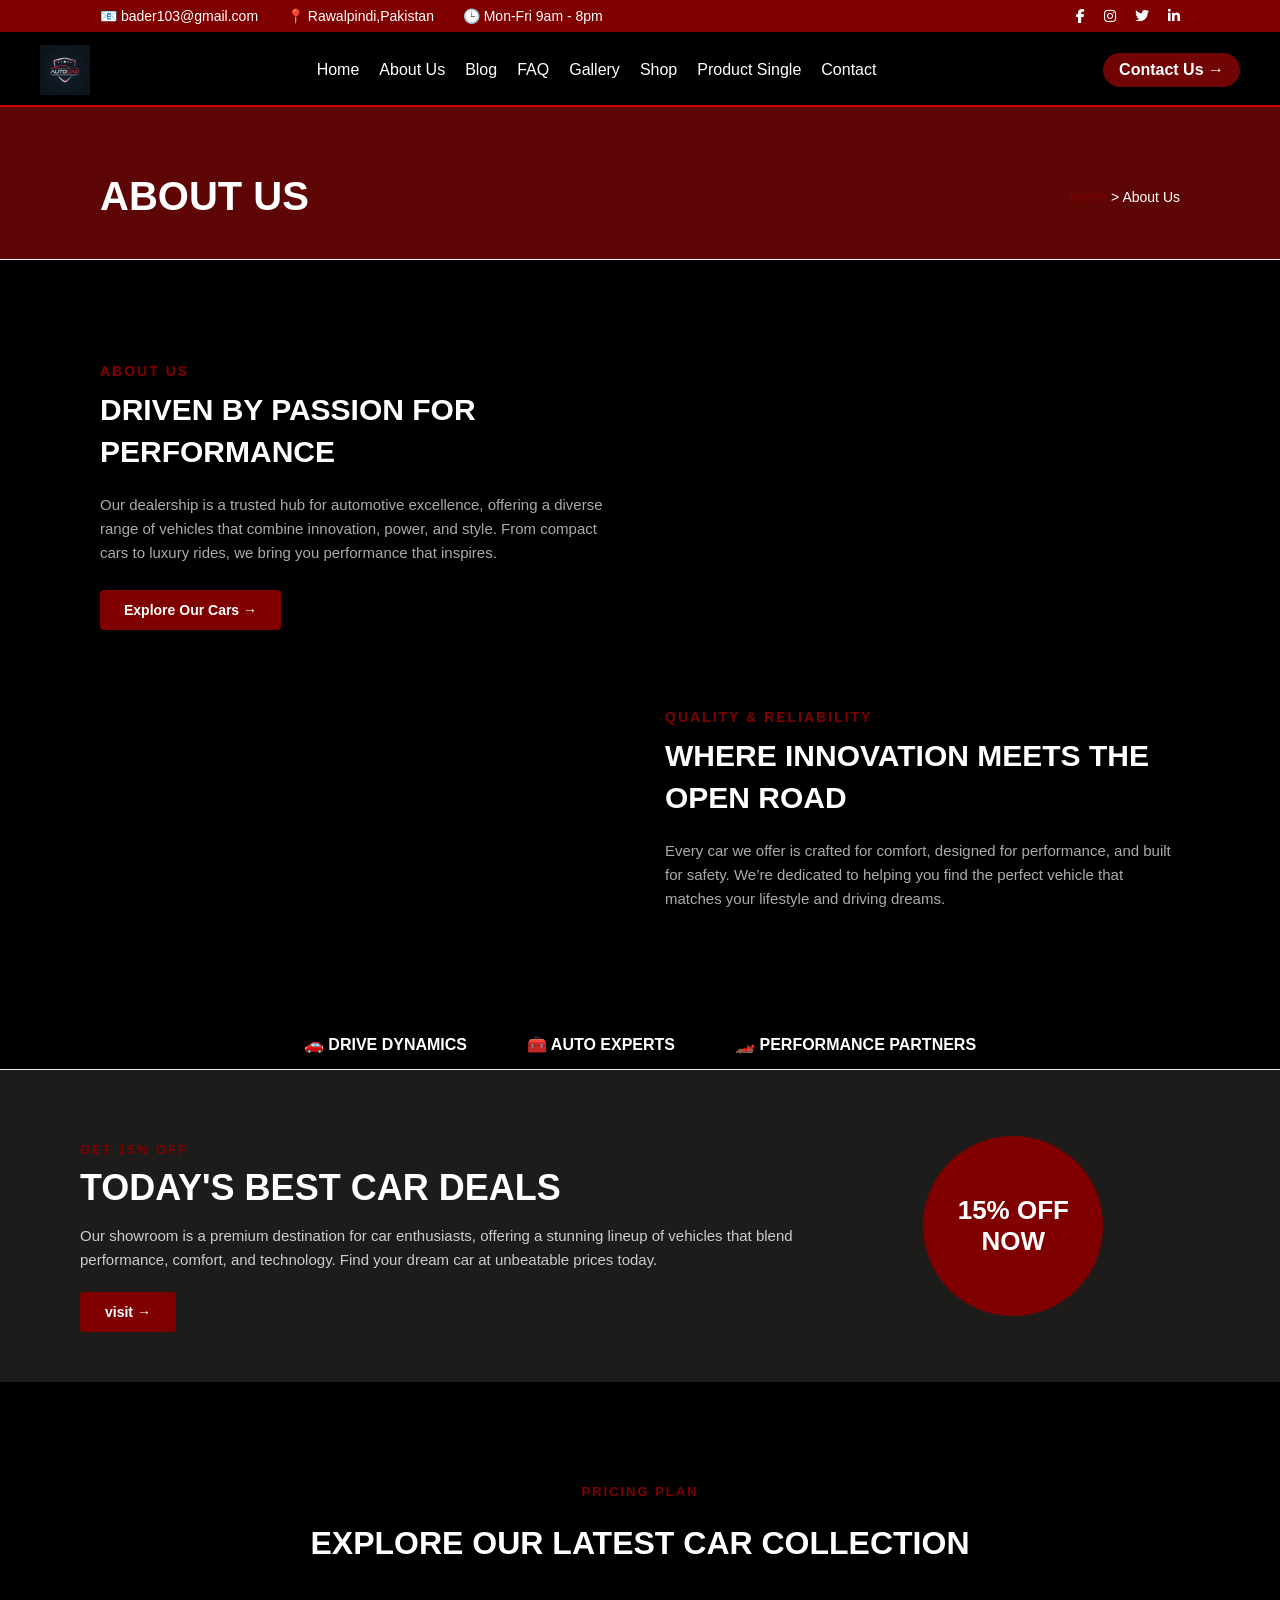
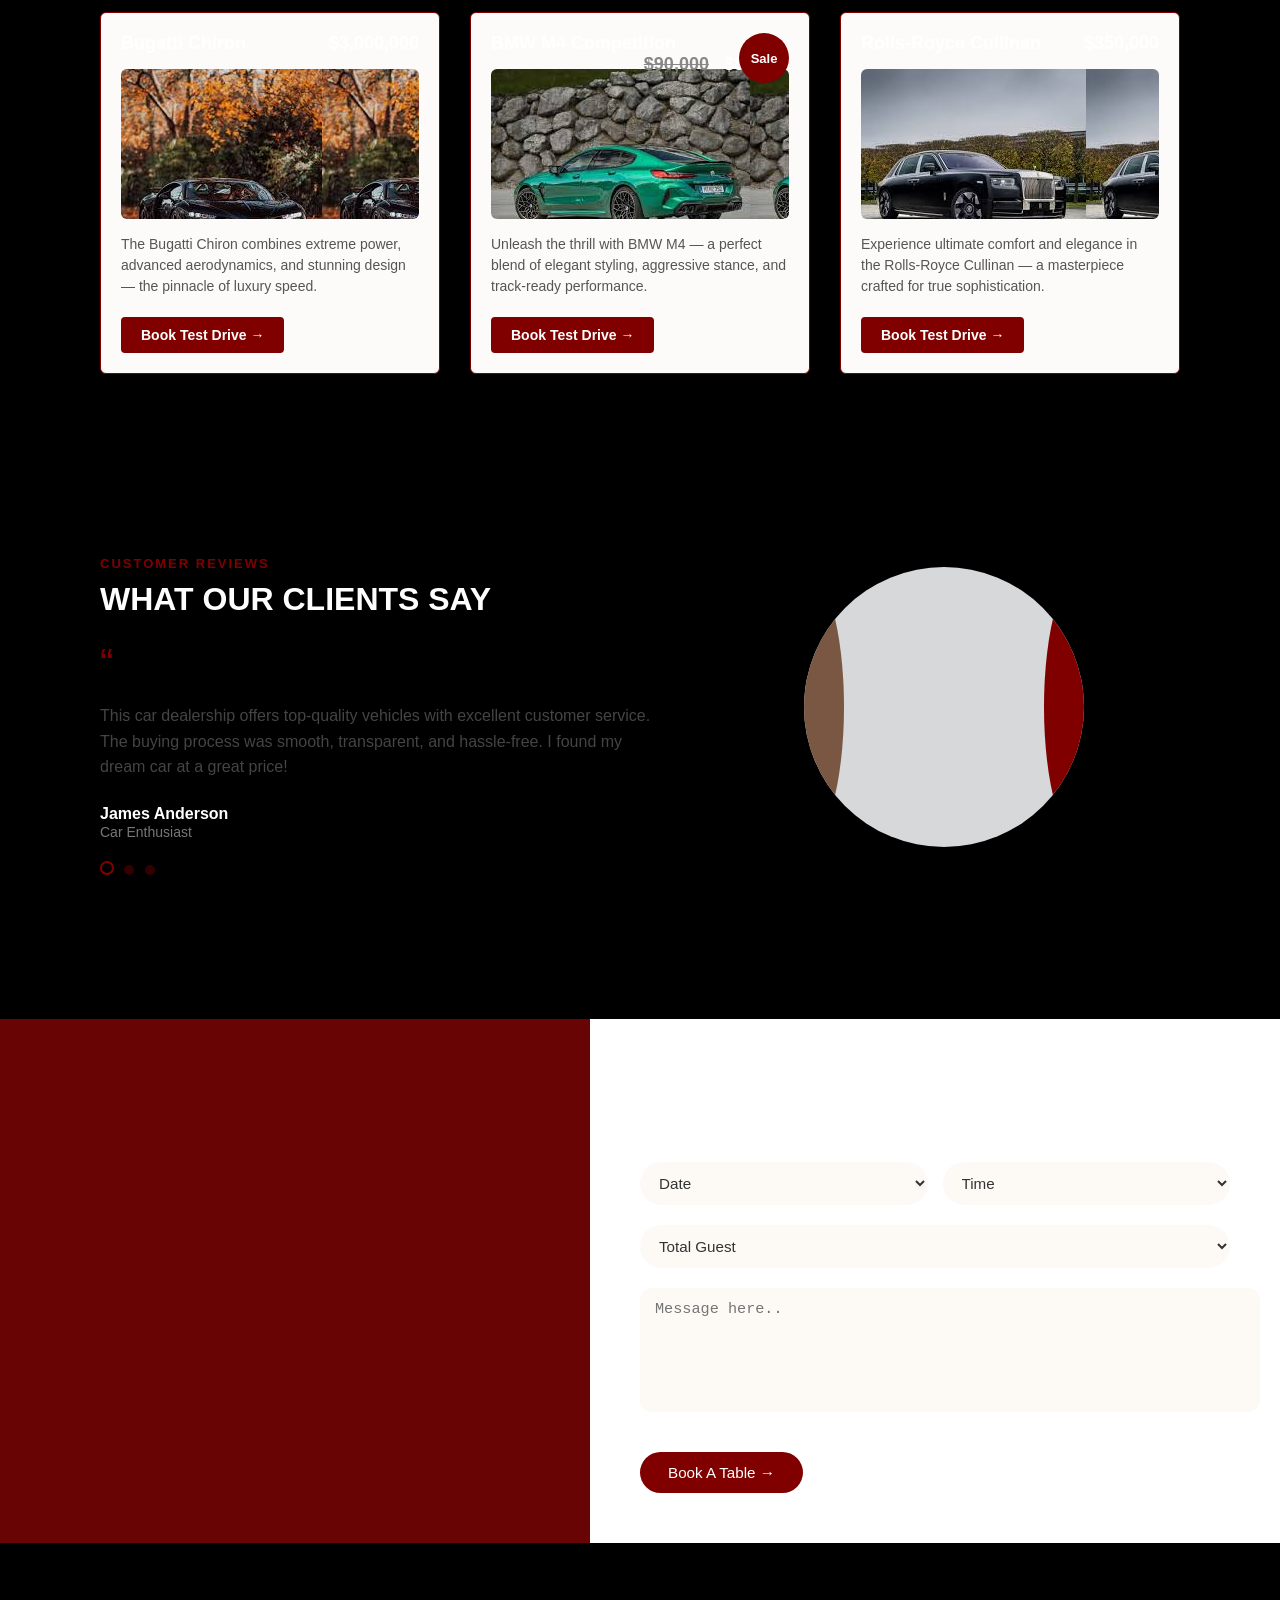
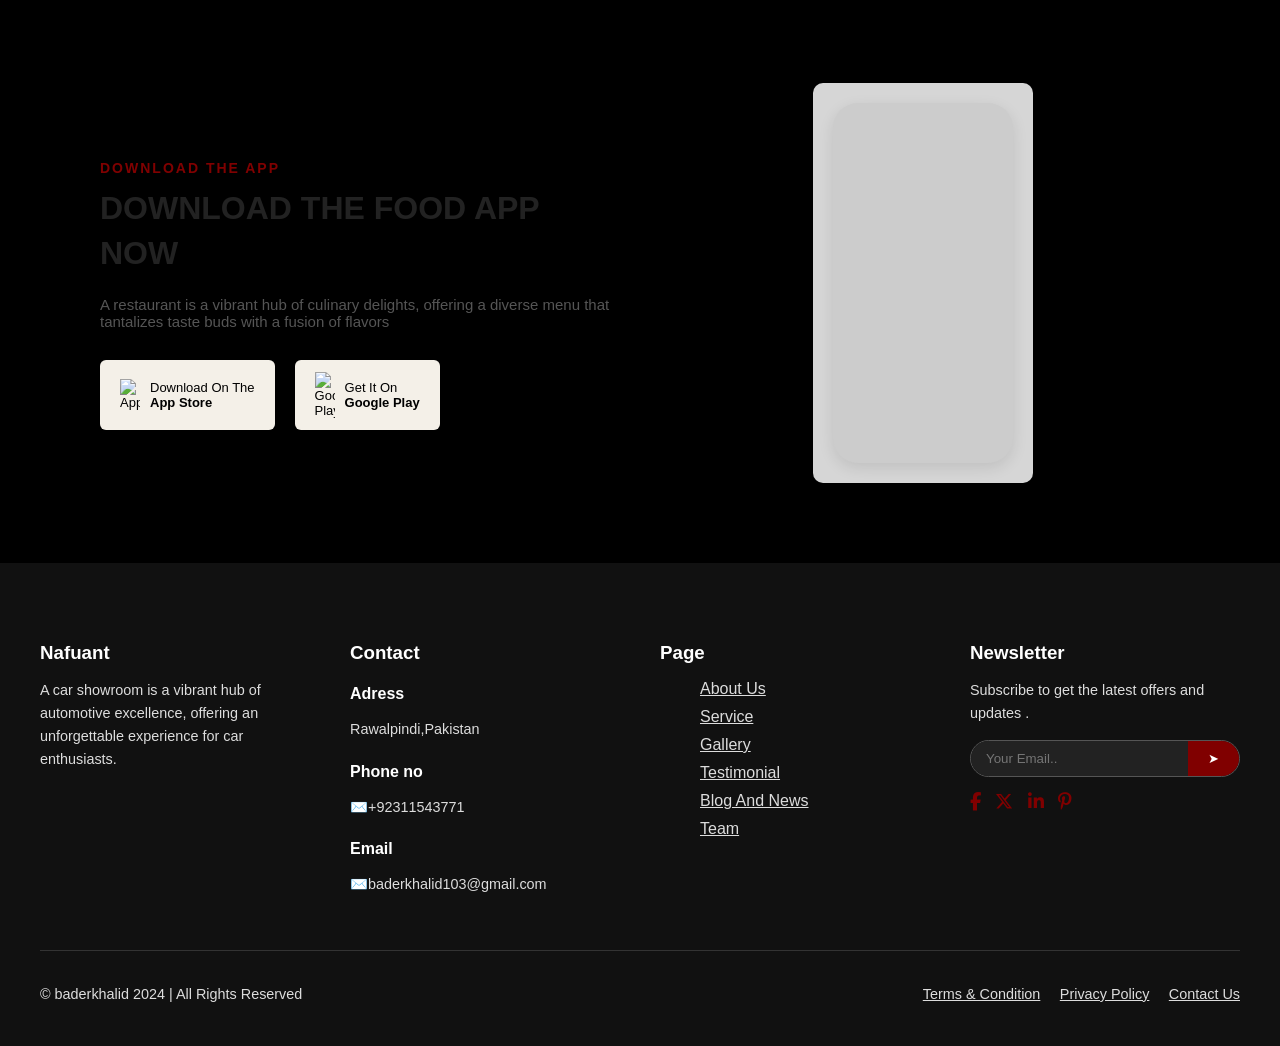
==== About_Us.html @ fc138be5 "Initial commit with all project files" ====
<!DOCTYPE html>
<html lang="en">
<head>
  <meta charset="UTF-8" />
  <meta name="viewport" content="width=device-width, initial-scale=1.0" />
  <title>About Us</title>
   <link
  rel="stylesheet"
  href="https://cdnjs.cloudflare.com/ajax/libs/font-awesome/6.5.1/css/all.min.css"
  integrity="sha512-DTOQO9RWCH3ppGqcWaEA1BIZOC6xxalwEsw9c2QQeAIftl+Vegovlnee1c9QX4TctnWMn13TZye+giMm8e2LwA=="
  crossorigin="anonymous"
  referrerpolicy="no-referrer"
/>

  <style>
    body {
      margin: 0;
      font-family: "Arial", sans-serif;
      background: black;
      color: white;
    }

    /* ===== TOP INFO BAR ===== */
    .topbar {
      background: maroon;
      color: #fff;
      font-size: 14px;
      display: flex;
      justify-content: space-between;
      align-items: center;
      padding: 8px 100px;
      position: sticky;     /* make topbar sticky */
      top: 0;
      z-index: 1000;
    }

    .topbar-left span {
      margin-right: 25px;
    }

    .topbar-right a {
      margin-left: 15px;
      color: white;
      text-decoration: none;
      font-size: 14px;
    }

    .topbar-right a:hover {
      color: black;
    }

    /* ===== HEADER / NAVBAR ===== */
    .header {
      background: #000;
      color: #fff;
      border-bottom: 2px solid #c00;
      position: sticky;   /* keeps navbar below topbar */
      top: 35px;          /* same as topbar height */
      z-index: 999;
    }

    .header .container {
      max-width: 1200px;
      margin: auto;
      padding: 10px 20px;
      display: flex;
      align-items: center;
      justify-content: space-between;
    }

    /* LOGO */
    .logo img {
      height: 50px;
      width: auto;
      display: block;
      object-fit: contain;
    }

    /* NAVIGATION */
    .nav {
      display: flex;
      gap: 20px;
    }

    .nav a {
      color: #fff;
      text-decoration: none;
      font-weight: 500;
      transition: color 0.3s ease;
    }

    .nav a:hover {
      color: #ff0000;
    }

    /* CONTACT BUTTON */
    .contact-btn {
      background: #710404;
      color: #fff;
      padding: 8px 16px;
      border-radius: 25px;
      text-decoration: none;
      font-weight: bold;
      transition: background 0.3s ease;
    }

    .contact-btn:hover {
      background: #ebebeb;
    }

    /* MENU TOGGLE (mobile) */
    .menu-toggle {
      display: none;
      font-size: 24px;
      color: #fff;
      cursor: pointer;
    }

    /* RESPONSIVE NAV */
    @media (max-width: 768px) {
      .nav {
        display: none;
      }
      .menu-toggle {
        display: block;
      }
    }

    /* ===== HERO SECTION ===== */
    .about-hero {
      background: rgb(94, 5, 5);
      padding: 70px 100px 40px;
      display: flex;
      justify-content: space-between;
      align-items: flex-end;
      border-bottom: 1px solid #eee;
      margin-top: 0;
    }

    .about-hero h2 {
      font-size: 40px;
      text-transform: uppercase;
      margin: 0;
    }

    .breadcrumb {
      font-size: 14px;
      color: white;
    }

    .breadcrumb a {
      text-decoration: none;
      color: maroon;
    }
     .breadcrumb :hover{
      color: #000;
     }

    /* ===== ABOUT GRID ===== */
    .about-grid {
      display: grid;
      grid-template-columns: 1fr 1fr;
      gap: 50px;
      align-items: center;
      padding: 80px 100px;
    }

    .about-content h5 {
      font-size: 14px;
      color: maroon;
      text-transform: uppercase;
      letter-spacing: 2px;
      margin-bottom: 10px;
    }

    .about-content h2 {
      font-size: 30px;
      line-height: 1.4;
      margin: 0 0 20px;
      text-transform: uppercase;
    }

    .about-content p {
      font-size: 15px;
      color: #aaa;
      margin-bottom: 25px;
      line-height: 1.6;
    }

    .btn-main {
      display: inline-block;
      padding: 12px 24px;
      background: maroon;
      color: #fff;
      text-decoration: none;
      border-radius: 4px;
      font-size: 14px;
      font-weight: bold;
      transition: 0.3s;
    }

    .btn-main:hover {
      background: #8b0000;
    }

    .about-image {
      background: url('car-showroom.jpg') center/cover no-repeat;
      height: 260px;
      border-radius: 6px;
    }

    /* ===== PARTNERS ===== */
    .partners {
      display: flex;
      justify-content: center;
      align-items: center;
      gap: 60px;
      padding: 15px;
      background: black;
      font-weight: bold;
      font-size: 16px;
      border-bottom: 1px solid #eee;
    }

    /* ===== OFFER BANNER ===== */
    .offer-banner {
      display: grid;
      grid-template-columns: 2fr 1fr;
      background: #1e1c1a;
      color: #fff;
      align-items: center;
      padding: 50px 80px;
    }
    .offer-text h5 {
      color: maroon;
      text-transform: uppercase;
      letter-spacing: 2px;
      font-size: 13px;
      margin-bottom: 10px;
    }
    .offer-text h2 {
      font-size: 36px;
      text-transform: uppercase;
      margin: 0 0 15px;
    }
    .offer-text p {
      font-size: 15px;
      color: #ccc;
      margin-bottom: 20px;
      line-height: 1.6;
    }
    .offer-text a {
      display: inline-block;
      padding: 12px 25px;
      background: maroon;
      color: #fff;
      text-decoration: none;
      border-radius: 4px;
      font-weight: bold;
      font-size: 14px;
    }
    .offer-circle {
      background: maroon;
      color: #fff;
      border-radius: 50%;
      width: 180px;
      height: 180px;
      display: flex;
      justify-content: center;
      align-items: center;
      font-size: 26px;
      font-weight: bold;
      text-align: center;
      margin: auto;
    }

    /* ===== PRICING ===== */
    .pricing {
      text-align: center;
      padding: 80px 100px;
    }
    .pricing h5 {
      color: maroon;
      text-transform: uppercase;
      letter-spacing: 2px;
      font-size: 13px;
      margin-bottom: 10px;
    }
    .pricing h2 {
      font-size: 32px;
      text-transform: uppercase;
      margin-bottom: 50px;
    }
    .pricing-grid {
      display: grid;
      grid-template-columns: repeat(3, 1fr);
      gap: 30px;
    }
    .card {
      background: #fdfbf9;
      border: 1px solid maroon;
      border-radius: 6px;
      padding: 20px;
      text-align: left;
      position: relative;
    }
    .card h3 { font-size: 18px; margin: 0 0 10px; }
    .card .price { font-weight: bold; float: right; }
    .card .old-price { text-decoration: line-through; color: #888; margin-right: 10px; }
    .card .image {
      background: #d6d6d6;
      height: 150px;
      border-radius: 6px;
      margin: 15px 0;
    }
    .card p {
      font-size: 14px;
      color: #555;
      line-height: 1.5;
      margin-bottom: 20px;
    }
    .card a {
      display: inline-block;
      padding: 10px 20px;
      background: maroon;
      color: #fff;
      text-decoration: none;
      border-radius: 4px;
      font-size: 14px;
      font-weight: bold;
    }
    .sale-badge {
      position: absolute;
      top: 20px;
      right: 20px;
      background: maroon;
      color: #fff;
      border-radius: 50%;
      width: 50px;
      height: 50px;
      display: flex;
      justify-content: center;
      align-items: center;
      font-size: 13px;
      font-weight: bold;
    }

    /* ===== TESTIMONIAL ===== */
    .testimonial-section {
      display: grid;
      grid-template-columns: 1.2fr 1fr;
      align-items: center;
      padding: 80px 100px;
      gap: 40px;
    }
    .testimonial-content h5 {
      color: maroon;
      text-transform: uppercase;
      letter-spacing: 2px;
      font-size: 13px;
      margin-bottom: 10px;
    }
    .testimonial-content h2 {
      font-size: 32px;
      text-transform: uppercase;
      margin: 0 0 25px;
    }
    .testimonial-content p {
      font-size: 16px;
      color: #444;
      line-height: 1.6;
      margin-bottom: 25px;
    }
    .testimonial-content .quote {
      font-size: 40px;
      color: maroon;
      line-height: 1;
      margin-bottom: 20px;
    }
    .client-info h4 { margin: 0; font-size: 16px; font-weight: bold; }
    .client-info span { font-size: 14px; color: #777; }
    .dots { margin-top: 20px; }
    .dots span {
      display: inline-block;
      width: 10px;
      height: 10px;
      border-radius: 50%;
      margin-right: 6px;
      background: maroon;
      opacity: 0.4;
      cursor: pointer;
    }
    .dots .active { opacity: 1; border: 2px solid maroon; background: none; }
    .testimonial-image {
      width: 280px;
      height: 280px;
      background: #d6d8da;
      border-radius: 50%;
      margin: auto;
      position: relative;
      overflow: hidden;
    }
    .testimonial-image::before,
    .testimonial-image::after {
      content: "";
      position: absolute;
      top: 0;
      width: 80px;
      height: 100%;
      border-radius: 50%;
    }
    .testimonial-image::before { left: -40px; background: #7a5742; }
    .testimonial-image::after { right: -40px; background: maroon; }

    /* ===== BOOK TABLE ===== */
    .book-table {
      display: flex;
      align-items: stretch;
      justify-content: center;
      margin: 60px auto;
      max-width: 1400px;
      background: #fff;
    }
    .book-left {
      flex: 1;
      background: rgb(105, 4, 4);
      min-height: 400px;
    }
    .book-right {
      flex: 1;
      padding: 50px;
      background: #fff;
    }
    .book-right h2 {
      font-size: 2rem;
      margin-bottom: 30px;
      font-weight: 500;
      letter-spacing: 1px;
    }
    .form-group {
      display: flex;
      gap: 15px;
      margin-bottom: 20px;
    }
    .form-group input,
    .form-group select,
    textarea {
      width: 100%;
      padding: 12px 15px;
      border: none;
      outline: none;
      background: #fdf9f5;
      border-radius: 25px;
      font-size: 0.95rem;
      color: #333;
    }
    textarea {
      border-radius: 12px;
      resize: none;
      min-height: 100px;
    }
    .form-group.full { flex-direction: column; }
    .btn-submit {
      background: maroon;
      color: #fff;
      padding: 12px 28px;
      border: none;
      border-radius: 25px;
      cursor: pointer;
      font-size: 0.95rem;
      font-weight: 500;
      margin-top: 20px;
      display: inline-block;
      transition: 0.3s ease;
    }
    .btn-submit:hover { background: rgb(57, 23, 23); }

    /* ===== DOWNLOAD SECTION ===== */
    .download-section {
      display: grid;
      grid-template-columns: 1fr 1fr;
      align-items: center;
      padding: 80px 100px;
      gap: 50px;
    }
    .download-text h5 {
      color: maroon;
      font-size: 14px;
      text-transform: uppercase;
      margin-bottom: 10px;
      letter-spacing: 2px;
    }
    .download-text h2 {
      font-size: 32px;
      line-height: 1.4;
      margin: 0 0 20px;
      color: #222;
      text-transform: uppercase;
    }
    .download-text p {
      font-size: 15px;
      color: #555;
      margin-bottom: 30px;
    }
    .app-buttons { display: flex; gap: 20px; }
    .app-btn {
      display: flex;
      align-items: center;
      gap: 10px;
      background: #f4f0e8;
      border-radius: 6px;
      padding: 12px 20px;
      text-decoration: none;
      color: #000;
      font-size: 13px;
      transition: 0.3s;
    }
    .app-btn:hover { background: #e6dfd2; }
    .download-image {
      position: relative;
      display: flex;
      justify-content: center;
      align-items: center;
    }
    .bg-rectangle {
      width: 220px;
      height: 400px;
      background: #d6d6d6;
      border-radius: 10px;
    }
    .phone-mockup {
      width: 180px;
      height: 360px;
      background: #ccc;
      border-radius: 25px;
      position: absolute;
      box-shadow: 0 5px 15px rgba(0,0,0,0.1);
    }

    /* ===== FOOTER ===== */
    .footer {
      background: #111;
      color: #ddd;
      padding: 60px 20px 30px;
    }
    .footer-inner {
      display: grid;
      grid-template-columns: repeat(4, 1fr);
      gap: 40px;
      max-width: 1200px;
      margin: auto;
    }
    .footer-col h3, .footer-col h4 { color: #fff; margin-bottom: 15px; }
    .footer-col p { font-size: 0.9rem; line-height: 1.6; }
    .footer-col ul { list-style: none; }
    .footer-col ul li { margin-bottom: 10px; }
    .footer-col ul li a { color: #ddd; transition: color .3s; }
    .footer-col ul li a:hover { color: maroon; }
    .newsletter-box {
      display: flex;
      margin: 15px 0;
      border: 1px solid #555;
      border-radius: 30px;
      overflow: hidden;
    }
    .newsletter-box input {
      flex: 1;
      padding: 10px 15px;
      border: none;
      outline: none;
      background: #222;
      color: #fff;
    }
    .newsletter-box button {
      background: maroon;
      border: none;
      color: #fff;
      padding: 0 20px;
      cursor: pointer;
    }
    .social-icons a {
      display: inline-block;
      margin-right: 10px;
      color: maroon;
      font-size: 18px;
    }
    .footer-bottom {
      margin-top: 40px;
      padding-top: 20px;
      border-top: 1px solid #333;
      display: flex;
      justify-content: space-between;
      align-items: center;
      max-width: 1200px;
      margin-left: auto;
      margin-right: auto;
    }
    .footer-bottom p { font-size: 0.9rem; }
    .footer-links a {
      margin-left: 15px;
      color: #ddd;
      font-size: 0.9rem;
    }
    .footer-links a:hover { color: maroon; }

    /* ===== RESPONSIVE ===== */
    @media (max-width: 1000px) {
      .offer-banner { grid-template-columns: 1fr; text-align: center; }
      .offer-circle { margin: 30px auto 0; }
      .pricing { padding: 60px 30px; }
      .pricing-grid { grid-template-columns: 1fr; }
    }
    @media (max-width: 900px) {
      .topbar, .navbar, .about-hero, .about-grid { padding: 15px 30px; }
      .about-hero { flex-direction: column; align-items: flex-start; }
      .about-grid { grid-template-columns: 1fr; gap: 40px; }
      .testimonial-section { grid-template-columns: 1fr; padding: 60px 40px; text-align: center; }
      .testimonial-image { margin-top: 40px; }
    }
  </style>
</head>
<body>
  


  <!-- TOP INFO BAR -->
  <div class="topbar">
    <div class="topbar-left">
       <span>📧 bader103@gmail.com</span>
      <span>📍 Rawalpindi,Pakistan</span>
      <span>🕒 Mon-Fri 9am - 8pm</span>
    </div>
     <div class="topbar-right">
      <a href="#"><i class="fab fa-facebook-f"></i></a>
      <a href="#"><i class="fab fa-instagram"></i></a>
      <a href="#"><i class="fab fa-twitter"></i></a>
      <a href="#"><i class="fab fa-linkedin-in"></i></a>
    </div>
  </div>
<!-- NAVBAR -->
<header class="header">
  <div class="container">
    <!-- Logo -->
    <div class="logo">
      <a href="Home_1.html">
        <img src="logo.pngg" alt="Logo" />
      </a>
    </div>

    <!-- Navigation -->
    <nav class="nav">
      <a href="Home_1.html">Home </a>
      <a href="About_Us.html">About Us</a>
      <a href="Blog.html">Blog</a>
      <a href="FAQ.html">FAQ</a>
      <a href="Gallery.html">Gallery</a>
      <a href="Shop.html">Shop</a>
      <a href="Product_Single.html">Product Single</a>
      <a href="Contact.html">Contact</a>
    </nav>

    <!-- Contact Button -->
    <a href="Contact.html" class="contact-btn">Contact Us →</a>

    <!-- Mobile Toggle -->
    <div class="menu-toggle" id="menu-btn">☰</div>
  </div>
</header>


  <!-- HERO / TITLE -->
  <!-- HERO / TITLE -->
<section class="about-hero">
  <h2>About Us</h2>
  <p class="breadcrumb"><a href="Home_1.html">Home</a> > About Us</p>
</section>

<!-- ABOUT US CONTENT -->
<section class="about-grid">
  <!-- Text Left -->
  <div class="about-content">
    <h5>About Us</h5>
    <h2>Driven by Passion for Performance</h2>
    <p>
      Our dealership is a trusted hub for automotive excellence, offering a 
      diverse range of vehicles that combine innovation, power, and style. 
      From compact cars to luxury rides, we bring you performance that inspires.
    </p>
    <a href="Gallery.html" class="btn-main">Explore Our Cars →</a>
  </div>

  <!-- Image Right -->
  <div class="about-image"></div>

  <!-- Image Left -->
  <div class="about-image"></div>

  <!-- Text Right -->
  <div class="about-content">
    <h5>Quality & Reliability</h5>
    <h2>Where Innovation Meets the Open Road</h2>
    <p>
      Every car we offer is crafted for comfort, designed for performance, 
      and built for safety. We’re dedicated to helping you find the perfect 
      vehicle that matches your lifestyle and driving dreams.
    </p>
  </div>
</section>


  <!-- Partner / Brand Bar -->
  <div class="partners">
  <span>🚗 DRIVE DYNAMICS</span>
  <span>🧰 AUTO EXPERTS</span>
  <span>🏎️ PERFORMANCE PARTNERS</span>
  </div>

  <!-- Offer Banner -->
  <section class="offer-banner">
  <div class="offer-text">
    <h5>Get 15% Off</h5>
    <h2>Today's Best Car Deals</h2>
    <p>
      Our showroom is a premium destination for car enthusiasts, offering a 
      stunning lineup of vehicles that blend performance, comfort, and technology. 
      Find your dream car at unbeatable prices today.
    </p>
    <a href="Shop.html">visit  →</a>
  </div>
  <div class="offer-circle">
    15% OFF<br>NOW
  </div>
</section>

<!-- Pricing Plan -->
<section class="pricing">
  <h5>Pricing Plan</h5>
  <h2>Explore Our Latest Car Collection</h2>

  <div class="pricing-grid">

    <!-- Card 1 -->
    <div class="card">
      <h3>Bugatti Chiron <span class="price">$3,000,000</span></h3>
      <div class="image" style="background-image: url('bugati.jpeg');"></div>
      <p>The Bugatti Chiron combines extreme power, advanced aerodynamics, and stunning design — the pinnacle of luxury speed.</p>
      <a href="#">Book Test Drive →</a>
    </div>

    <!-- Card 2 -->
    <div class="card">
      <h3>BMW M4 Competition 
        <span class="price"><span class="old-price">$90,000</span> $82,000</span>
      </h3>
      <div class="image" style="background-image: url('bmw.jpg');"></div>
      <p>Unleash the thrill with BMW M4 — a perfect blend of elegant styling, aggressive stance, and track-ready performance.</p>
      <a href="#">Book Test Drive →</a>
      <div class="sale-badge">Sale</div>
    </div>

    <!-- Card 3 -->
    <div class="card">
      <h3>Rolls-Royce Cullinan <span class="price">$350,000</span></h3>
      <div class="image" style="background-image: url('rolls.png');"></div>
      <p>Experience ultimate comfort and elegance in the Rolls-Royce Cullinan — a masterpiece crafted for true sophistication.</p>
      <a href="#">Book Test Drive →</a>
    </div>


  </div>
</section>



  
  <section class="testimonial-section">
    <!-- Left Content -->
    <div class="testimonial-content">
  <h5>Customer Reviews</h5>
  <h2>What Our Clients Say</h2>
  <div class="quote">“</div>
  <p>
    This car dealership offers top-quality vehicles with excellent customer service. 
    The buying process was smooth, transparent, and hassle-free. I found my dream car at a great price!
  </p>
  <div class="client-info">
    <h4>James Anderson</h4>
    <span>Car Enthusiast</span>
  </div>
  <div class="dots">
    <span class="active"></span>
    <span></span>
    <span></span>
  </div>
</div>


    <!-- Right Image -->
    <div class="testimonial-image"></div>
  </section>

  <section class="book-table">
    <!-- Left side image/placeholder -->
    <div class="book-left"></div>

    <!-- Right side form -->
    <div class="book-right">
      <h2>BOOK A TABLE</h2>
      <form>
        <div class="form-group">
          <select>
            <option>Date</option>
          </select>
          <select>
            <option>Time</option>
          </select>
        </div>

        <div class="form-group full">
          <select>
            <option>Total Guest</option>
          </select>
        </div>

        <div class="form-group full">
          <textarea placeholder="Message here.."></textarea>
        </div>

        <button type="submit" class="btn-submit">Book A Table →</button>
      </form>
    </div>
  </section>

  <section class="download-section">
  <div class="download-text">
    <h5>Download The App</h5>
    <h2>Download The Food App Now</h2>
    <p>
      A restaurant is a vibrant hub of culinary delights, offering a diverse
      menu that tantalizes taste buds with a fusion of flavors
    </p>
    <div class="app-buttons">
      <a href="#" class="app-btn">
        <img src="https://upload.wikimedia.org/wikipedia/commons/f/fa/Apple_logo_black.svg" alt="Apple" width="20">
        <span>Download On The <br><strong>App Store</strong></span>
      </a>
      <a href="#" class="app-btn">
        <img src="https://upload.wikimedia.org/wikipedia/commons/d/d0/Google_Play_Arrow_logo.svg" alt="Google Play" width="20">
        <span>Get It On <br><strong>Google Play</strong></span>
      </a>
    </div>
  </div>

  <div class="download-image">
    <div class="bg-rectangle"></div>
    <div class="phone-mockup"></div>
  </div>
</section>


<footer class="footer">
  <div class="footer-inner">

    <div class="footer-col about">
      <h3>Nafuant</h3>
      <p>
       A car showroom is a vibrant hub of automotive excellence, offering an unforgettable experience for car enthusiasts.
      </p>
    </div>

    <div class="footer-col contact">
      <h3>Contact</h3>
      <h4>Adress</h4>
      <p>Rawalpindi,Pakistan</p>
      <h4>Phone no</h4>
      <p>✉️+92311543771</p>
      <h4>Email</h4>
      <p>✉️baderkhalid103@gmail.com</p>
    </div>

    <div class="footer-col page">
      <h3>Page</h3>
      <ul>
        <li><a href="About_Us.html">About Us</a></li>
        <li><a href="Shop.html">Service</a></li>
        <li><a href="Gallery.html">Gallery</a></li>
        <li><a href="Product_Single.html">Testimonial</a></li>
        <li><a href="Blog.html">Blog And News</a></li>
        <li><a href="Home_2.html">Team</a></li>
      </ul>
    </div>

    <div class="footer-col newsletter">
      <h3>Newsletter</h3>
      <p>
        Subscribe to get the latest offers and updates .
      </p>
      <div class="newsletter-box">
        <input type="email" placeholder="Your Email.." />
        <button>➤</button>
      </div>
      <div class="social-icons">
        <a href="#"><i class="fab fa-facebook-f"></i></a>
        <a href="#"><i class="fab fa-x-twitter"></i></a>
        <a href="#"><i class="fab fa-linkedin-in"></i></a>
        <a href="#"><i class="fab fa-pinterest-p"></i></a>
      </div>
    </div>
  </div>

  <div class="footer-bottom">
    <p>© baderkhalid 2024 | All Rights Reserved</p>
    <div class="footer-links">
      <a href="#">Terms & Condition</a>
      <a href="#">Privacy Policy</a>
      <a href="Contact.html">Contact Us</a>
    </div>
  </div>
</footer>


</body>
</html>
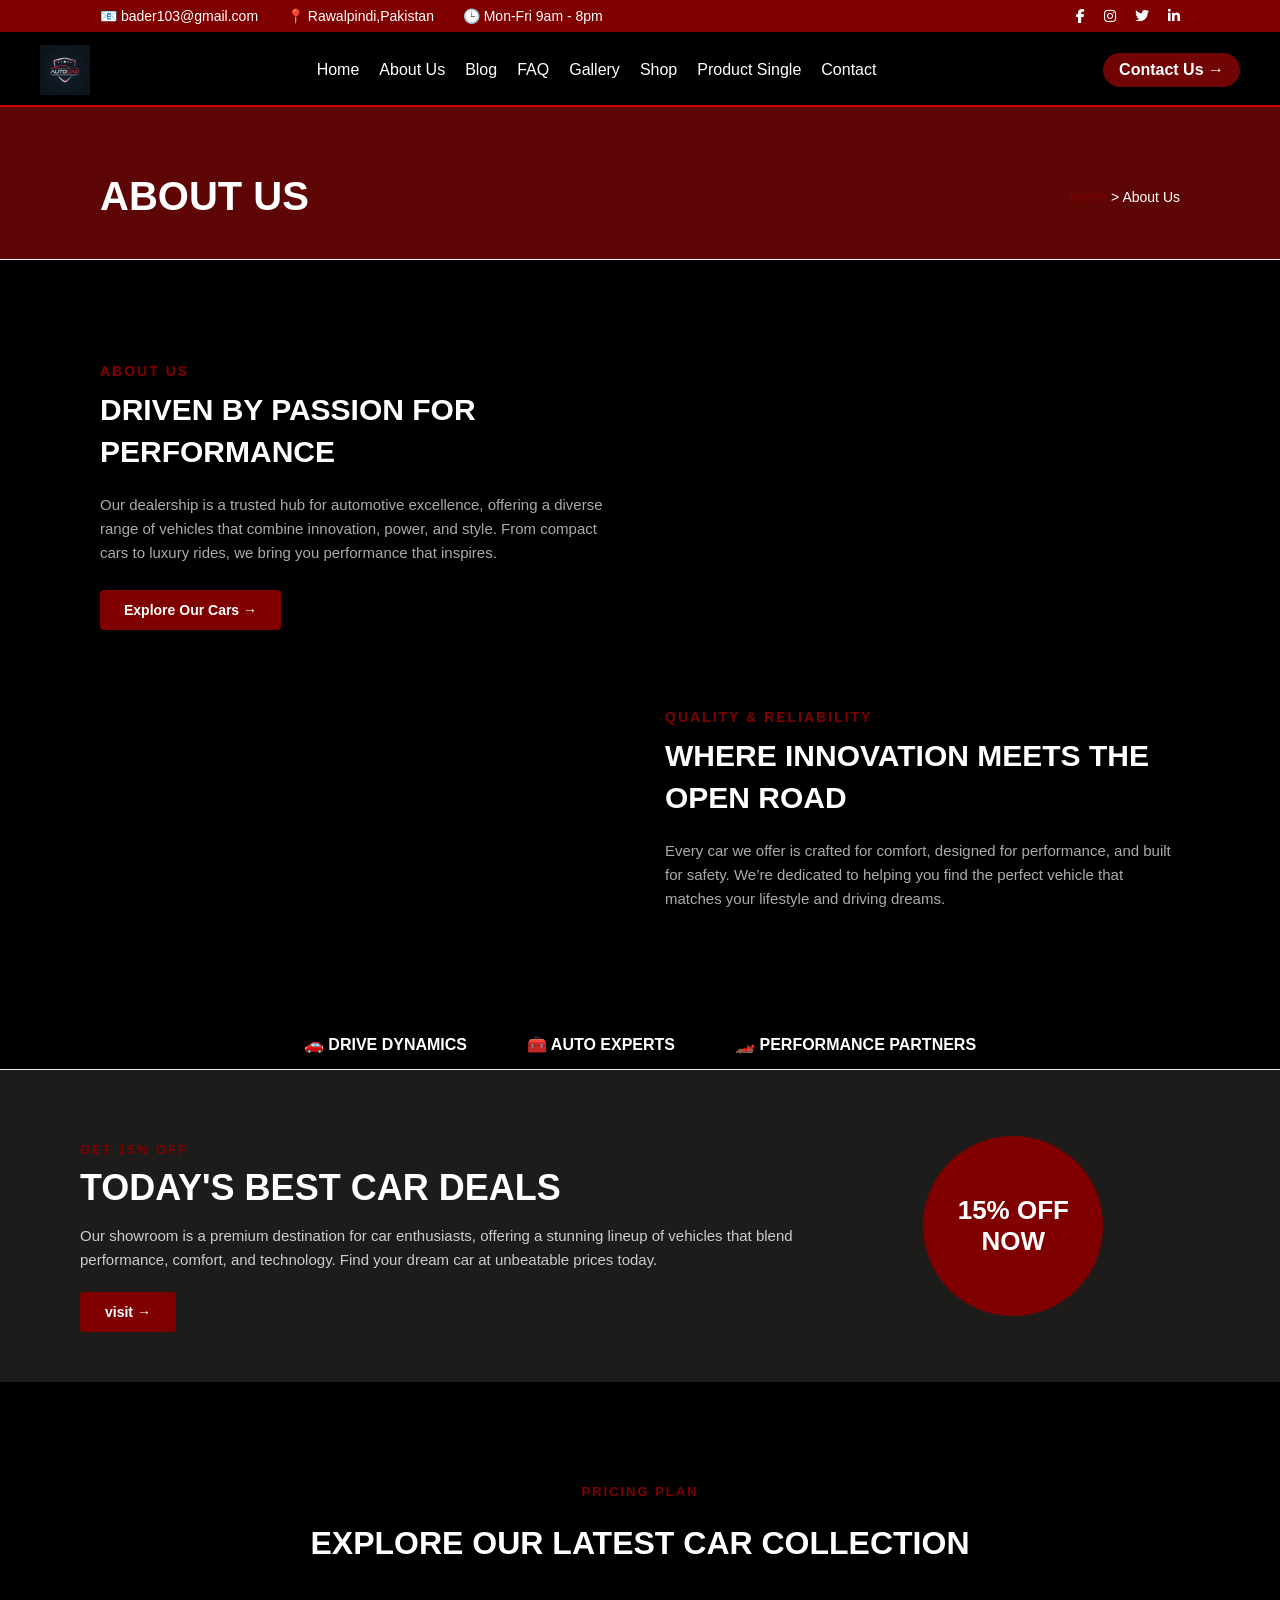
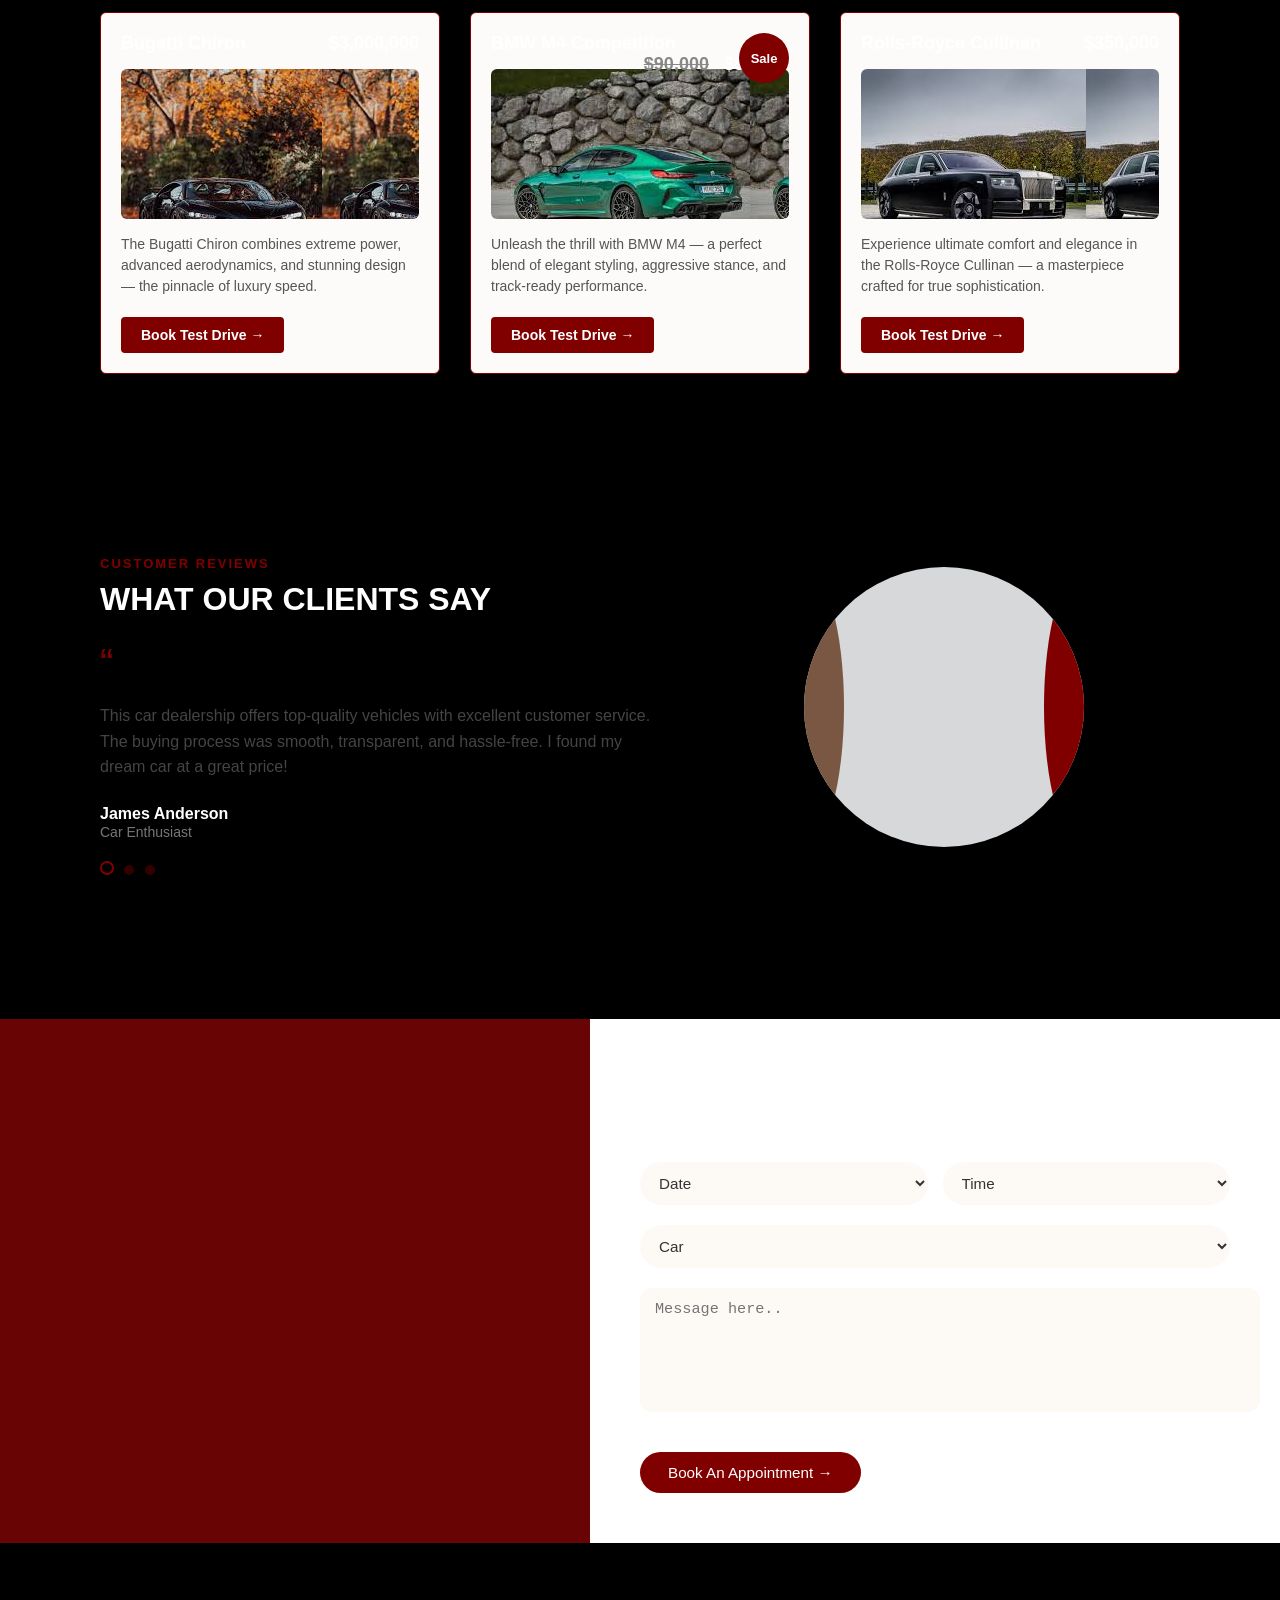
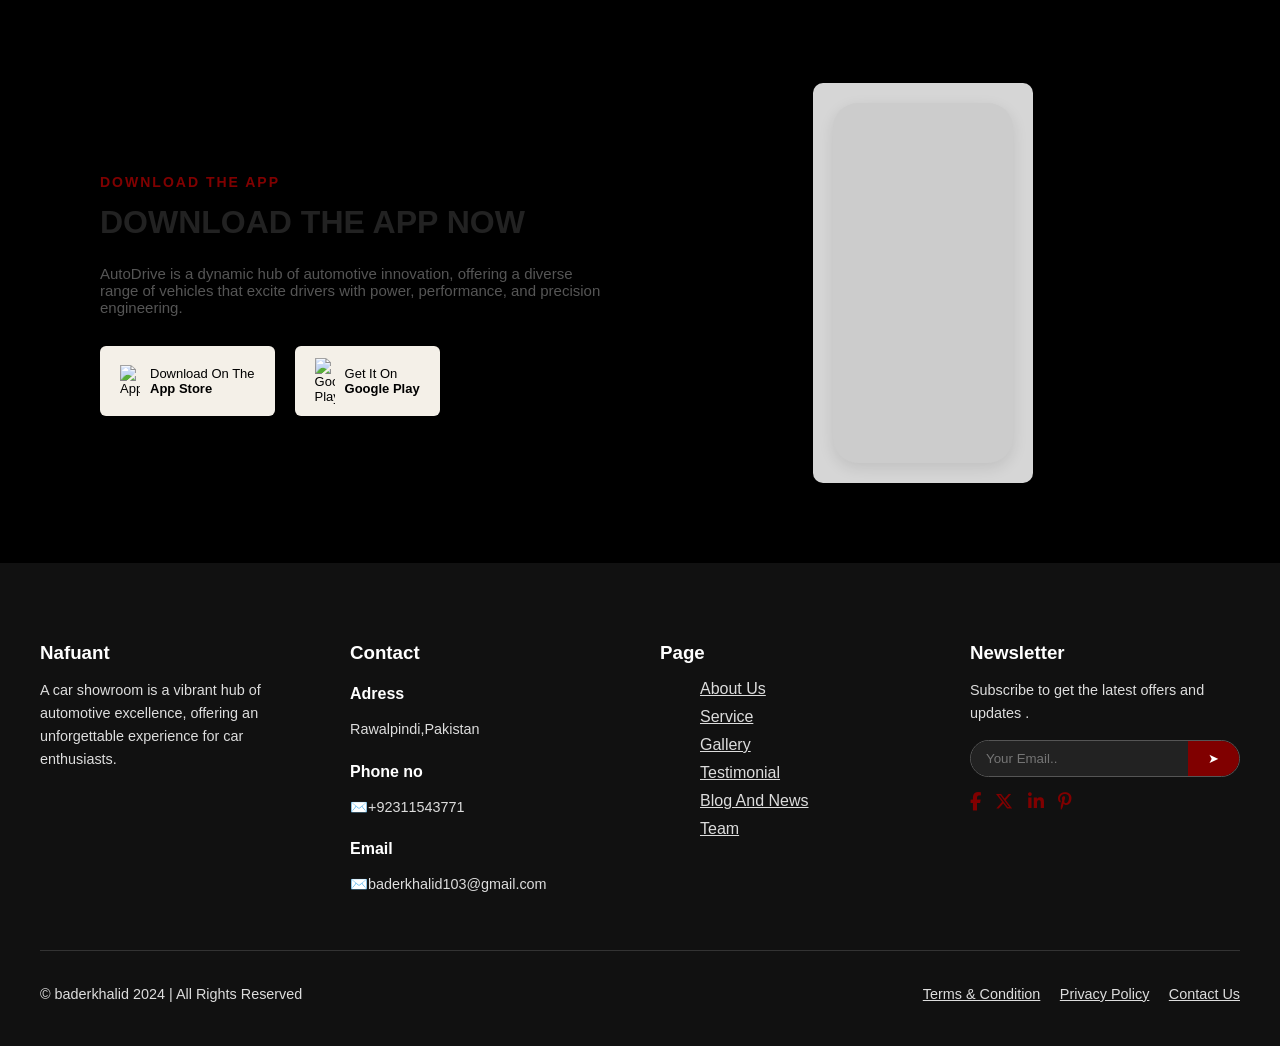
==== commit ecfff066: "Added responsive media queries and updated index.html" ====
--- a/About_Us.html
+++ b/About_Us.html
@@ -617,6 +617,218 @@
       .testimonial-section { grid-template-columns: 1fr; padding: 60px 40px; text-align: center; }
       .testimonial-image { margin-top: 40px; }
     }
+
+
+    /* ============================= */
+/*   ✅ UNIVERSAL RESPONSIVE FIX */
+/* ============================= */
+
+/* ===== TABLETS (max-width: 992px) ===== */
+@media (max-width: 992px) {
+
+  /* Topbar */
+  .topbar {
+    flex-direction: column;
+    padding: 10px 20px;
+    text-align: center;
+  }
+  .topbar-left span {
+    display: block;
+    margin: 4px 0;
+  }
+
+  /* Header / Navbar */
+  .header .container {
+    flex-direction: column;
+    gap: 10px;
+  }
+
+  /* About Section */
+  .about-grid {
+    grid-template-columns: 1fr;
+    padding: 60px 40px;
+  }
+  .about-image {
+    height: 220px;
+  }
+
+  /* Offer Banner */
+  .offer-banner {
+    grid-template-columns: 1fr;
+    text-align: center;
+    padding: 60px 40px;
+  }
+  .offer-circle {
+    margin: 30px auto 0;
+  }
+
+  /* Pricing Section */
+  .pricing {
+    padding: 60px 40px;
+  }
+  .pricing-grid {
+    grid-template-columns: repeat(2, 1fr);
+    gap: 20px;
+  }
+
+  /* Testimonial */
+  .testimonial-section {
+    grid-template-columns: 1fr;
+    text-align: center;
+    padding: 60px 30px;
+  }
+  .testimonial-image {
+    margin: 40px auto 0;
+  }
+
+  /* Book Table */
+  .book-table {
+    flex-direction: column;
+    max-width: 90%;
+  }
+  .book-left {
+    min-height: 300px;
+  }
+
+  /* Download Section */
+  .download-section {
+    grid-template-columns: 1fr;
+    text-align: center;
+    padding: 60px 40px;
+  }
+  .app-buttons {
+    justify-content: center;
+  }
+
+  /* Footer */
+  .footer-inner {
+    grid-template-columns: repeat(2, 1fr);
+    gap: 30px;
+  }
+  .footer-bottom {
+    flex-direction: column;
+    gap: 15px;
+    text-align: center;
+  }
+}
+
+/* ===== MOBILE (max-width: 600px) ===== */
+@media (max-width: 600px) {
+
+  /* Global Layout */
+  body {
+    font-size: 14px;
+  }
+
+  /* Topbar */
+  .topbar {
+    padding: 8px 10px;
+    font-size: 12px;
+  }
+
+  /* Header */
+  .header .container {
+    padding: 10px 15px;
+  }
+
+  .logo img {
+    height: 40px;
+  }
+
+  .nav {
+    display: none; /* hidden on mobile */
+  }
+
+  .menu-toggle {
+    display: block;
+  }
+
+  /* About Hero */
+  .about-hero {
+    padding: 40px 20px;
+    text-align: center;
+  }
+  .about-hero h2 {
+    font-size: 28px;
+  }
+
+  /* About Grid */
+  .about-grid {
+    padding: 40px 20px;
+    gap: 25px;
+  }
+
+  /* Offer Banner */
+  .offer-banner {
+    padding: 40px 20px;
+  }
+  .offer-text h2 {
+    font-size: 24px;
+  }
+  .offer-circle {
+    width: 140px;
+    height: 140px;
+    font-size: 20px;
+  }
+
+  /* Pricing */
+  .pricing {
+    padding: 40px 20px;
+  }
+  .pricing-grid {
+    grid-template-columns: 1fr;
+  }
+
+  /* Testimonials */
+  .testimonial-section {
+    padding: 40px 20px;
+  }
+  .testimonial-content h2 {
+    font-size: 24px;
+  }
+
+  /* Book Table */
+  .book-right {
+    padding: 30px 20px;
+  }
+
+  /* Download Section */
+  .download-section {
+    padding: 40px 20px;
+  }
+  .download-text h2 {
+    font-size: 24px;
+  }
+
+  /* Footer */
+  .footer-inner {
+    grid-template-columns: 1fr;
+    text-align: center;
+  }
+  .footer-col {
+    margin-bottom: 20px;
+  }
+  .newsletter-box {
+    flex-direction: column;
+  }
+  .newsletter-box input,
+  .newsletter-box button {
+    border-radius: 6px;
+    width: 100%;
+  }
+  .newsletter-box button {
+    margin-top: 8px;
+  }
+  .footer-links {
+    display: flex;
+    flex-wrap: wrap;
+    justify-content: center;
+  }
+  .footer-links a {
+    margin: 6px;
+  }
+}
+
   </style>
 </head>
 <body>
@@ -642,14 +854,14 @@
   <div class="container">
     <!-- Logo -->
     <div class="logo">
-      <a href="Home_1.html">
+      <a href="index.html">
         <img src="logo.pngg" alt="Logo" />
       </a>
     </div>
 
     <!-- Navigation -->
     <nav class="nav">
-      <a href="Home_1.html">Home </a>
+      <a href="index.html">Home </a>
       <a href="About_Us.html">About Us</a>
       <a href="Blog.html">Blog</a>
       <a href="FAQ.html">FAQ</a>
@@ -672,7 +884,7 @@
   <!-- HERO / TITLE -->
 <section class="about-hero">
   <h2>About Us</h2>
-  <p class="breadcrumb"><a href="Home_1.html">Home</a> > About Us</p>
+  <p class="breadcrumb"><a href="index.html">Home</a> > About Us</p>
 </section>
 
 <!-- ABOUT US CONTENT -->
@@ -818,7 +1030,7 @@
 
         <div class="form-group full">
           <select>
-            <option>Total Guest</option>
+            <option>Car</option>
           </select>
         </div>
 
@@ -826,7 +1038,7 @@
           <textarea placeholder="Message here.."></textarea>
         </div>
 
-        <button type="submit" class="btn-submit">Book A Table →</button>
+        <button type="submit" class="btn-submit">Book An Appointment →</button>
       </form>
     </div>
   </section>
@@ -834,10 +1046,9 @@
   <section class="download-section">
   <div class="download-text">
     <h5>Download The App</h5>
-    <h2>Download The Food App Now</h2>
+    <h2>Download The  App Now</h2>
     <p>
-      A restaurant is a vibrant hub of culinary delights, offering a diverse
-      menu that tantalizes taste buds with a fusion of flavors
+     AutoDrive is a dynamic hub of automotive innovation, offering a diverse range of vehicles that excite drivers with power, performance, and precision engineering.
     </p>
     <div class="app-buttons">
       <a href="#" class="app-btn">
